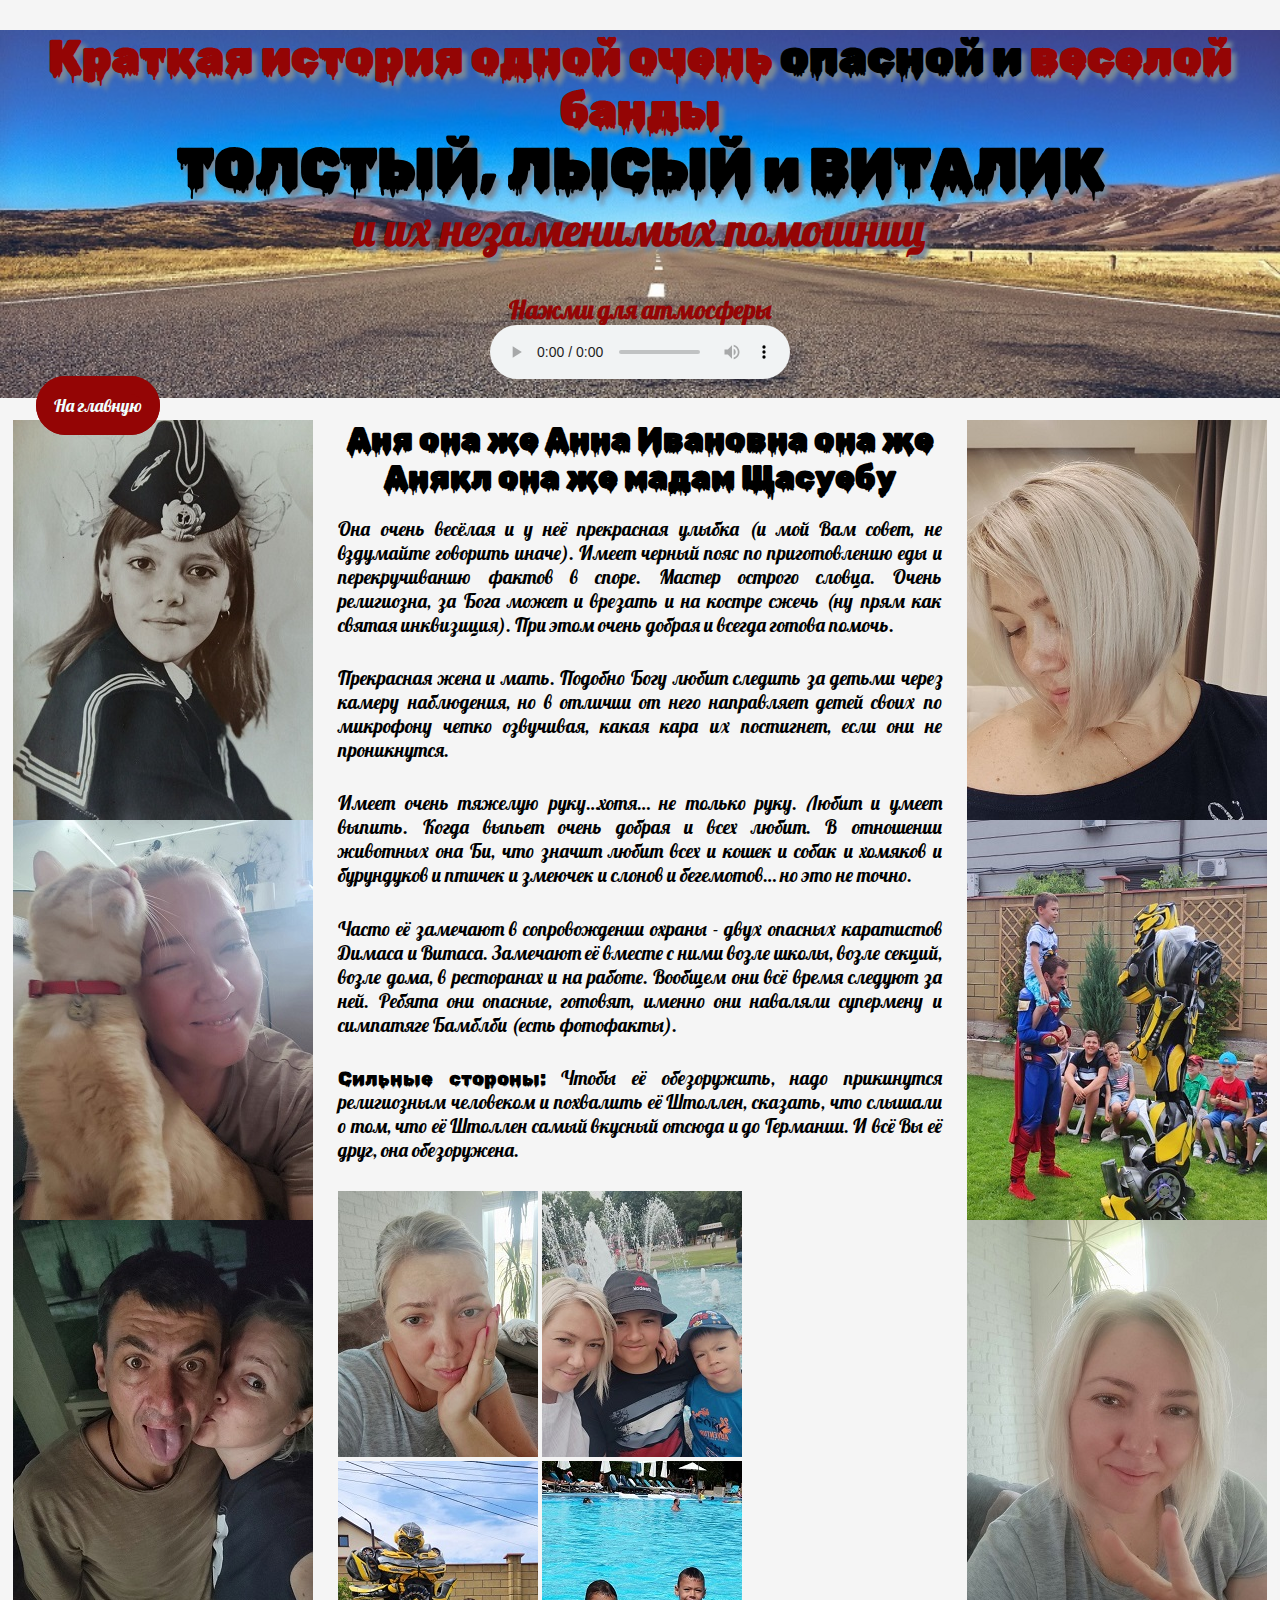
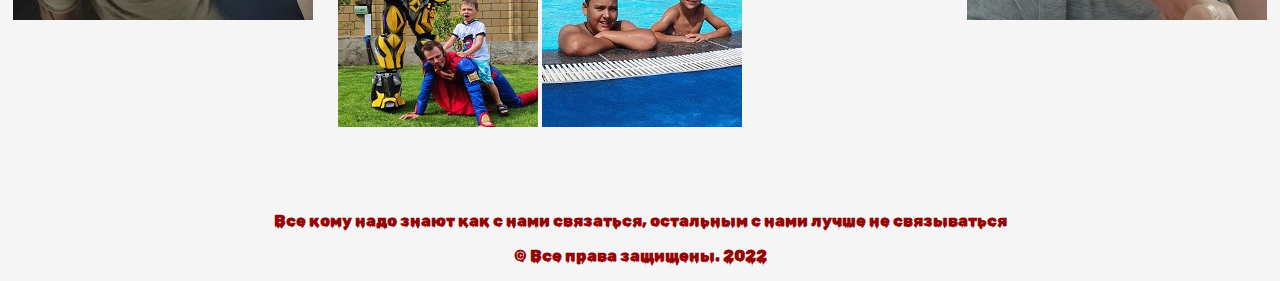
==== Anna.html @ a5c9af0a "Test my skill" ====
<!doctype html>
<html lang="ru">
    <head>
        <meta charset="UTF-8">
        <title>Толстый, Лысый и Виталик</title>
        <link href="https://fonts.googleapis.com/css?family=Rubik+Wet+Paint" rel="stylesheet">
        <link href="https://fonts.googleapis.com/css?family=Bitter" rel="stylesheet">
        <link href="https://fonts.googleapis.com/css?family=Lobster" rel="stylesheet">
        <style>

    header {
     
               background: url(images/blueroad2.jpg) no-repeat center center;
               background-size: cover; 
               height: 23em;
              
            }
     header h1 {
               font-family: "Rubik Wet Paint", Georgia, 'Times New Roman', Times, serif;
               font-weight: bolder;
               font-size: 45px;
               color: #940505;
               text-shadow: .1em .1em .1em lightslategray;
               text-align: center;
               margin-bottom: 0;
                             }
                header h1 strong {
                    font-size: 55px;
                    color: black;}
        header h2 {
                font-family: "Lobster", Georgia, 'Times New Roman', Times, serif;
               font-weight: bolder;
               font-size: 45px;
               color: #940505;
               text-shadow: .1em .1em .1em lightslategray;
               text-align: center;
               margin-top: 0;
                 }
        #atmosphera {display: block; 
                    margin-left: auto;
                    margin-right: auto;
                    margin-top: 0%;
                    margin-bottom: auto;
                    }
        header p {
                font-family: "Lobster", Georgia, 'Times New Roman', Times, serif;
               font-weight: bolder;
               font-size: 25px;
               color: #940505;
               text-align: center;
               margin-bottom: 0;
               
                    }
        body {
                background-color: whitesmoke;
                padding: 0;
                margin: 0;
               
            }
        main p {
                font-family: "Lobster", Georgia, 'Times New Roman', Times, serif; font-size: larger;
                text-align: justify;
                margin: 10px 50px;
                padding-bottom: 1em;
                
            }
        main h1 {
                font-family: "Rubik Wet Paint", Georgia, 'Times New Roman', Times, serif;
                text-align: center;}
        #d1 {
            float: left;
            display: flex;
            flex-direction: column;
            margin-right: 2%;
            margin-left: 1%;
            padding-bottom: 1%;
           
        }
        #d2 {
            float: right;
            display: flex;
            flex-direction: column;
            margin-right: 1%;
            margin-left: 2%;
            padding-bottom: 1%;
           
        }
        .st {
            font-family: "Rubik Wet Paint", Georgia, 'Times New Roman', Times, serif;
        }
        #home {
            text-decoration: none;
            border-style: solid;
                border-radius: 50px;
                border-color: #940505;
                border-width: 1em;
                background-color: #940505;
                color: azure; 
                line-height: 3em;
                font-family: "Lobster", Georgia, 'Times New Roman', Times, serif;
                font-size: large;
                white-space: nowrap;
                margin-left: 2em;
        }
        #foot {display: block;
    margin-left: auto;
    margin-right: auto;}    
              
        #word { color: black;}
        footer { font-family: "Rubik Wet Paint", Georgia, 'Times New Roman', Times, serif;
        text-align: center;
        color: #940505;
        padding-top: 4em;
        }
        
        </style>
    </head>
<body>
    <header>
    <h1>Краткая история одной очень <span id="word">опасной и</span> веселой банды<br> <strong>ТОЛСТЫЙ, ЛЫСЫЙ и ВИТАЛИК</strong></h1>
    <h2>и их незаменимых помошниц</h2>
    <p>Нажми для атмосферы</p>
    <audio id="atmosphera" controls preload="auto" loop>
    <source src="sounds/OST.mp3" type="audio/mp3">
    <p>Ваш браузер не поддерживает проигрывание</p>
    <a href="test.mp3">Скачать в формате MP3</a>
        </audio>
        <a id="home" href="index.html">На главную</a>
</header>
        <main>
        <div id="d1">
            <img src="images/Anna/Anna1.jpg" alt="Даник курит">
            <img src="images/Anna/Anna2.jpg" alt="Даник на лодке">
            <img src="images/Anna/Anna3.jpg" alt="Даник залазит на лодку">
        
        </div>
        <div id="d2">
            <img src="images/Anna/Anna4.jpg" alt="Даник и авто">
            <img src="images/Anna/Anna5.jpg" alt="Даник в очках">
            <img src="images/Anna/Anna6.jpg" alt="Даник и айкос">
            
        </div>
              
       <h1>Аня она же Анна Ивановна она же Анякл она же мадам Щасуебу</h1>
       <p>Она очень весёлая и у неё прекрасная улыбка (и мой Вам совет, не вздумайте говорить иначе). Имеет черный пояс по приготовлению еды и перекручиванию фактов в споре. Мастер острого словца. Очень религиозна, за Бога может и врезать и на костре сжечь (ну прям как святая инквизиция). При этом очень добрая и всегда готова помочь.</p>
       <p>Прекрасная жена и мать. Подобно Богу любит следить за детьми через камеру наблюдения, но в отличии от него направляет детей своих по микрофону четко озвучивая, какая кара их постигнет, если они не проникнутся.</p>
       <p>Имеет очень тяжелую руку…хотя… не только руку. Любит и умеет выпить. Когда выпьет очень добрая и всех любит. В отношении животных она Би, что значит любит всех и кошек и собак и хомяков и бурундуков и птичек и змеючек и слонов и бегемотов… но это не точно.</p>
       <p>Часто её замечают в сопровождении охраны - двух опасных каратистов Димаса и Витаса. Замечают её вместе с ними возле школы, возле секций, возле дома, в ресторанах и на работе. Вообщем они всё время следуют за ней. Ребята они опасные, готовят, именно они наваляли супермену и симпатяге Бамблби (есть фотофакты).</p>
       <p><span class="st">Сильные стороны:</span> Чтобы её обезоружить, надо прикинутся религиозным человеком и похвалить её Штоллен, сказать, что слышали о том, что её Штоллен самый вкусный отсюда и до Германии. И всё Вы её друг, она обезоружена.</p>
       <div id="foot">
        <img src="images/Anna/Anna7.jpg" alt="Даник есть шаурму">
        <img src="images/Anna/Anna8.jpg" alt="Даник смеется на лодке">
        <img src="images/Anna/Anna9.jpg" alt="Даник смеется на лодке">
        <img src="images/Anna/Anna10.jpg" alt="Даник смеется на лодке">
       </div>
      
        </main>
    <footer>
        <p>Все кому надо знают как с нами связаться, остальным с нами лучше не связываться</p>
        <p>&#169; Все права защищены. 2022</p>
    </footer>
</body>
</html>
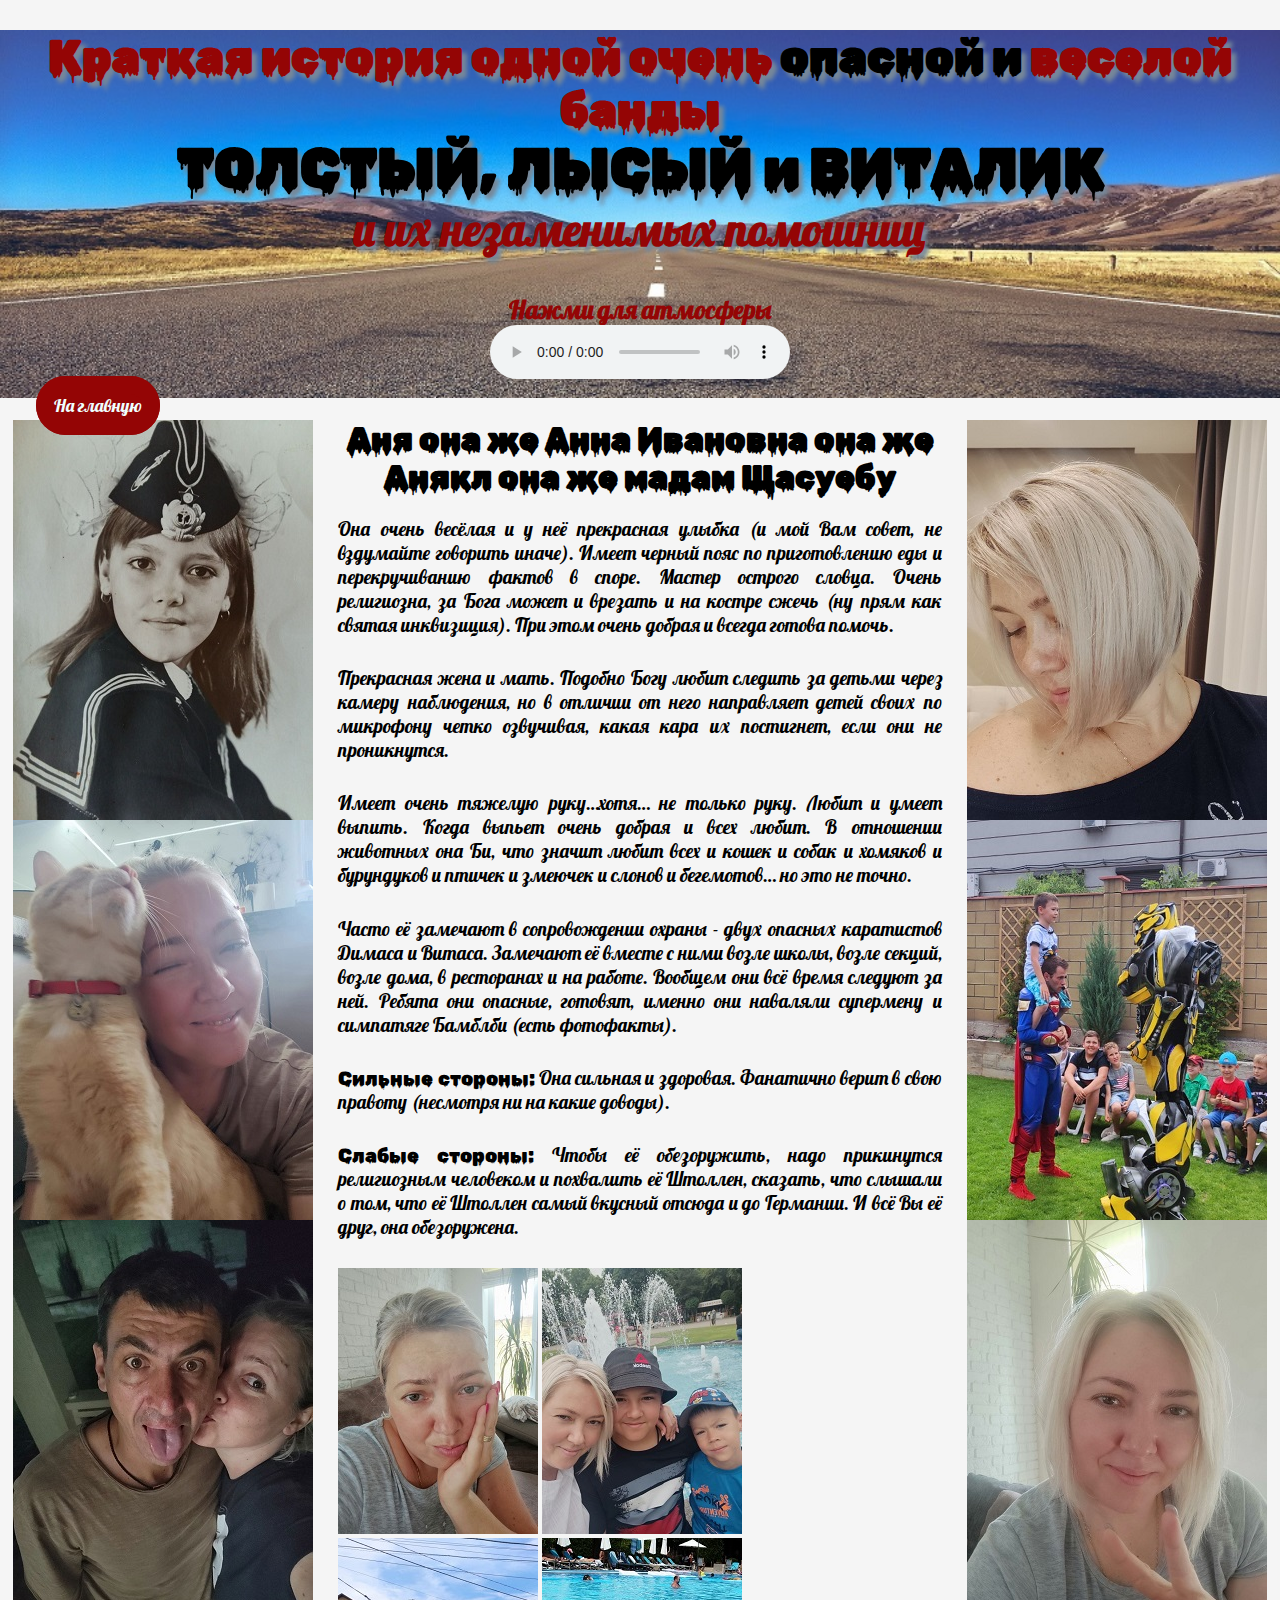
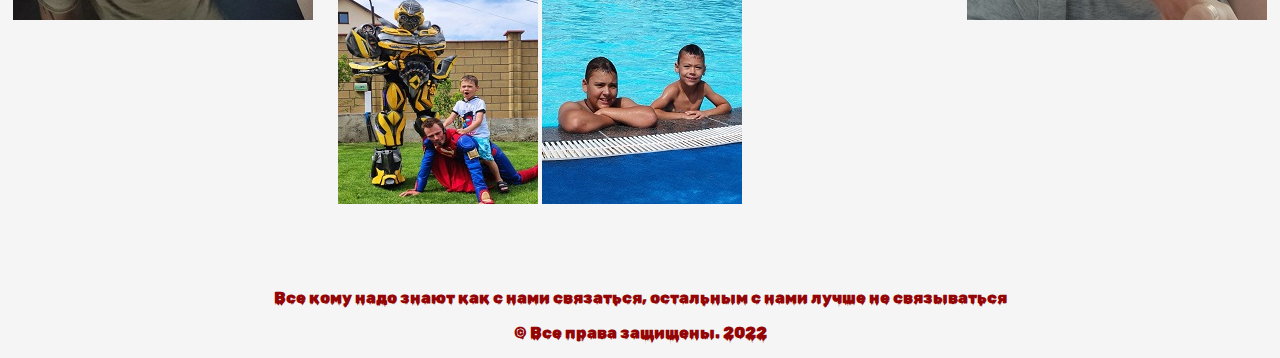
==== commit 6320f67b: "Add files via upload" ====
--- a/Anna.html
+++ b/Anna.html
@@ -146,7 +146,8 @@
        <p>Прекрасная жена и мать. Подобно Богу любит следить за детьми через камеру наблюдения, но в отличии от него направляет детей своих по микрофону четко озвучивая, какая кара их постигнет, если они не проникнутся.</p>
        <p>Имеет очень тяжелую руку…хотя… не только руку. Любит и умеет выпить. Когда выпьет очень добрая и всех любит. В отношении животных она Би, что значит любит всех и кошек и собак и хомяков и бурундуков и птичек и змеючек и слонов и бегемотов… но это не точно.</p>
        <p>Часто её замечают в сопровождении охраны - двух опасных каратистов Димаса и Витаса. Замечают её вместе с ними возле школы, возле секций, возле дома, в ресторанах и на работе. Вообщем они всё время следуют за ней. Ребята они опасные, готовят, именно они наваляли супермену и симпатяге Бамблби (есть фотофакты).</p>
-       <p><span class="st">Сильные стороны:</span> Чтобы её обезоружить, надо прикинутся религиозным человеком и похвалить её Штоллен, сказать, что слышали о том, что её Штоллен самый вкусный отсюда и до Германии. И всё Вы её друг, она обезоружена.</p>
+       <p><span class="st">Сильные стороны:</span> Она сильная и здоровая. Фанатично верит в свою правоту (несмотря ни на какие доводы).</p>
+       <p><span class="st">Слабые стороны:</span> Чтобы её обезоружить, надо прикинутся религиозным человеком и похвалить её Штоллен, сказать, что слышали о том, что её Штоллен самый вкусный отсюда и до Германии. И всё Вы её друг, она обезоружена.</p>
        <div id="foot">
         <img src="images/Anna/Anna7.jpg" alt="Даник есть шаурму">
         <img src="images/Anna/Anna8.jpg" alt="Даник смеется на лодке">
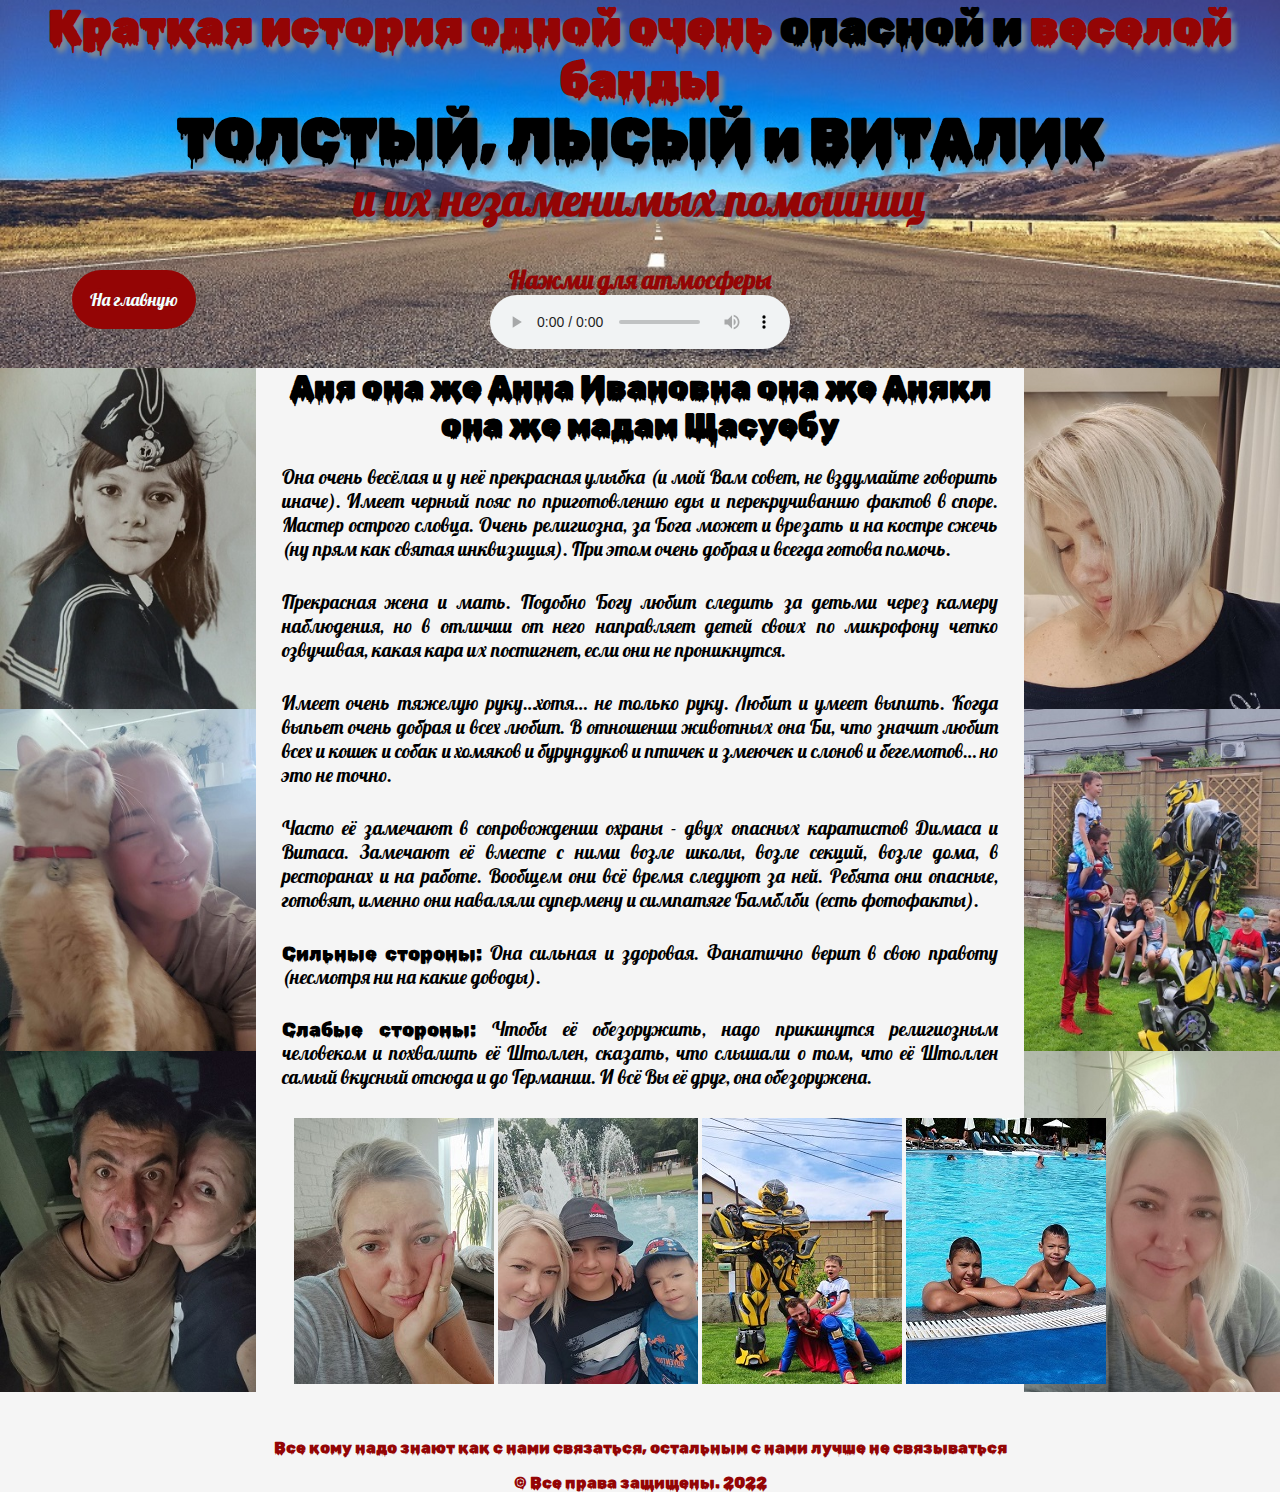
==== commit b177e773: "Add files via upload" ====
--- a/Anna.html
+++ b/Anna.html
@@ -7,112 +7,7 @@
         <link href="https://fonts.googleapis.com/css?family=Bitter" rel="stylesheet">
         <link href="https://fonts.googleapis.com/css?family=Lobster" rel="stylesheet">
         <style>
-
-    header {
-     
-               background: url(images/blueroad2.jpg) no-repeat center center;
-               background-size: cover; 
-               height: 23em;
-              
-            }
-     header h1 {
-               font-family: "Rubik Wet Paint", Georgia, 'Times New Roman', Times, serif;
-               font-weight: bolder;
-               font-size: 45px;
-               color: #940505;
-               text-shadow: .1em .1em .1em lightslategray;
-               text-align: center;
-               margin-bottom: 0;
-                             }
-                header h1 strong {
-                    font-size: 55px;
-                    color: black;}
-        header h2 {
-                font-family: "Lobster", Georgia, 'Times New Roman', Times, serif;
-               font-weight: bolder;
-               font-size: 45px;
-               color: #940505;
-               text-shadow: .1em .1em .1em lightslategray;
-               text-align: center;
-               margin-top: 0;
-                 }
-        #atmosphera {display: block; 
-                    margin-left: auto;
-                    margin-right: auto;
-                    margin-top: 0%;
-                    margin-bottom: auto;
-                    }
-        header p {
-                font-family: "Lobster", Georgia, 'Times New Roman', Times, serif;
-               font-weight: bolder;
-               font-size: 25px;
-               color: #940505;
-               text-align: center;
-               margin-bottom: 0;
-               
-                    }
-        body {
-                background-color: whitesmoke;
-                padding: 0;
-                margin: 0;
-               
-            }
-        main p {
-                font-family: "Lobster", Georgia, 'Times New Roman', Times, serif; font-size: larger;
-                text-align: justify;
-                margin: 10px 50px;
-                padding-bottom: 1em;
-                
-            }
-        main h1 {
-                font-family: "Rubik Wet Paint", Georgia, 'Times New Roman', Times, serif;
-                text-align: center;}
-        #d1 {
-            float: left;
-            display: flex;
-            flex-direction: column;
-            margin-right: 2%;
-            margin-left: 1%;
-            padding-bottom: 1%;
-           
-        }
-        #d2 {
-            float: right;
-            display: flex;
-            flex-direction: column;
-            margin-right: 1%;
-            margin-left: 2%;
-            padding-bottom: 1%;
-           
-        }
-        .st {
-            font-family: "Rubik Wet Paint", Georgia, 'Times New Roman', Times, serif;
-        }
-        #home {
-            text-decoration: none;
-            border-style: solid;
-                border-radius: 50px;
-                border-color: #940505;
-                border-width: 1em;
-                background-color: #940505;
-                color: azure; 
-                line-height: 3em;
-                font-family: "Lobster", Georgia, 'Times New Roman', Times, serif;
-                font-size: large;
-                white-space: nowrap;
-                margin-left: 2em;
-        }
-        #foot {display: block;
-    margin-left: auto;
-    margin-right: auto;}    
-              
-        #word { color: black;}
-        footer { font-family: "Rubik Wet Paint", Georgia, 'Times New Roman', Times, serif;
-        text-align: center;
-        color: #940505;
-        padding-top: 4em;
-        }
-        
+@import url(band.css);
         </style>
     </head>
 <body>
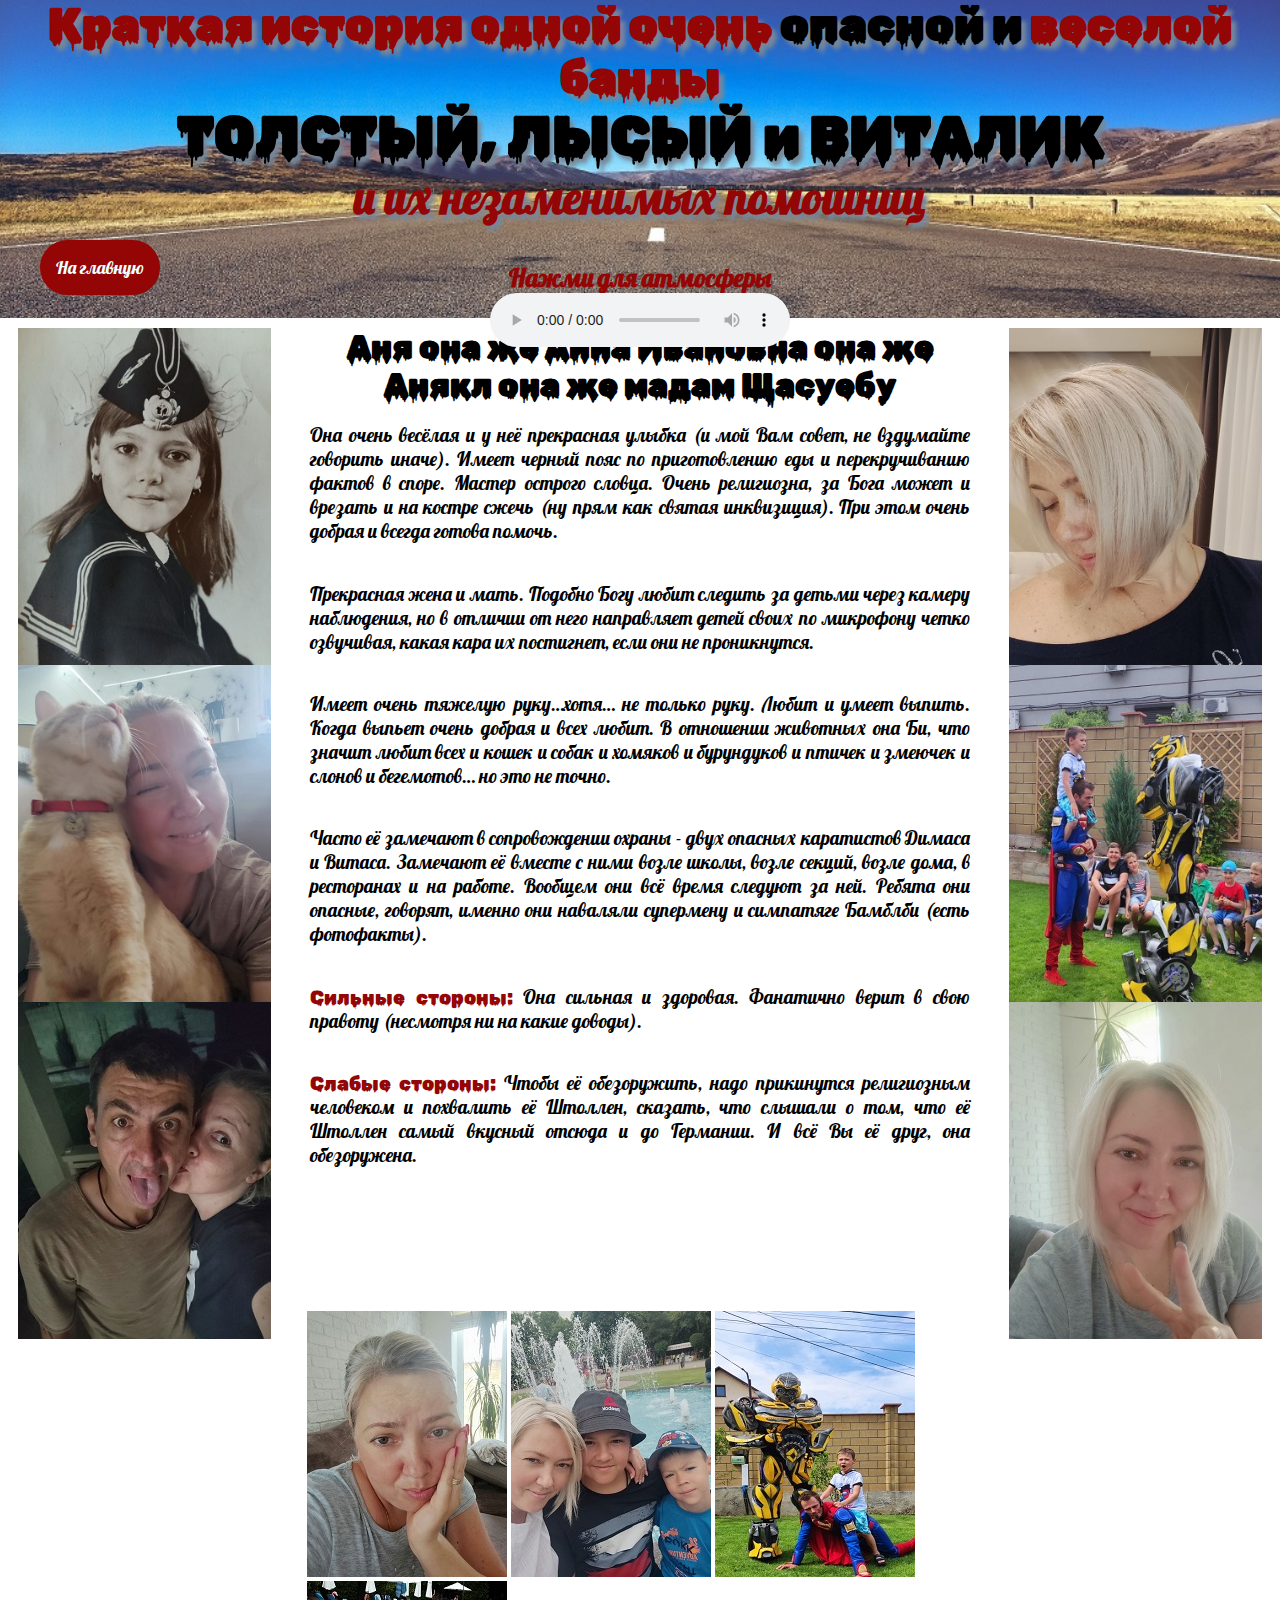
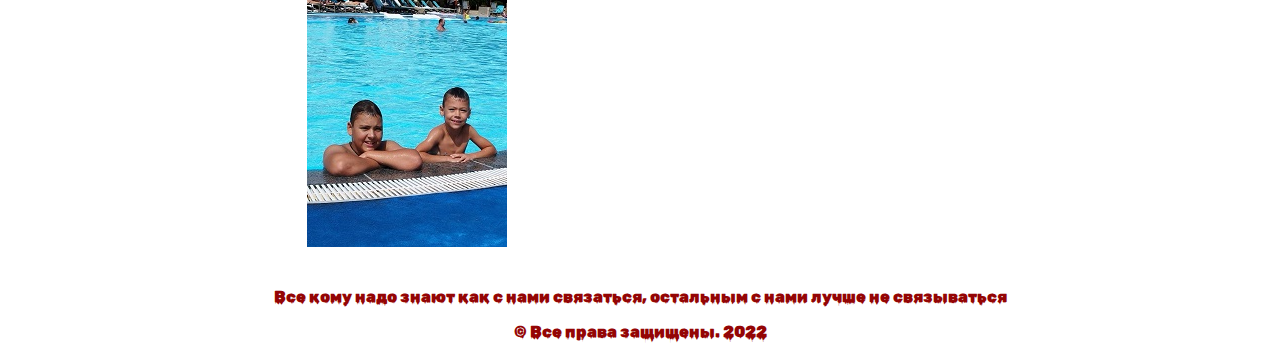
==== commit 055f386a: "Add files via upload" ====
--- a/Anna.html
+++ b/Anna.html
@@ -20,37 +20,39 @@
     <p>Ваш браузер не поддерживает проигрывание</p>
     <a href="test.mp3">Скачать в формате MP3</a>
         </audio>
-        <a id="home" href="index.html">На главную</a>
+       
 </header>
-        <main>
+        <main class="about">
         <div id="d1">
-            <img src="images/Anna/Anna1.jpg" alt="Даник курит">
-            <img src="images/Anna/Anna2.jpg" alt="Даник на лодке">
-            <img src="images/Anna/Anna3.jpg" alt="Даник залазит на лодку">
+            <img src="images/Anna/Anna1.jpg" alt="Ання в пилотке">
+            <img src="images/Anna/Anna2.jpg" alt="Аня с котом">
+            <img src="images/Anna/Anna3.jpg" alt="Аня и Саша">
         
         </div>
         <div id="d2">
-            <img src="images/Anna/Anna4.jpg" alt="Даник и авто">
-            <img src="images/Anna/Anna5.jpg" alt="Даник в очках">
-            <img src="images/Anna/Anna6.jpg" alt="Даник и айкос">
+            <img src="images/Anna/Anna4.jpg" alt="Аня с причёской">
+            <img src="images/Anna/Anna5.jpg" alt="Дети и аниматоры">
+            <img src="images/Anna/Anna6.jpg" alt="Аня передает привет">
             
         </div>
-              
+        <div id="d3">       
        <h1>Аня она же Анна Ивановна она же Анякл она же мадам Щасуебу</h1>
        <p>Она очень весёлая и у неё прекрасная улыбка (и мой Вам совет, не вздумайте говорить иначе). Имеет черный пояс по приготовлению еды и перекручиванию фактов в споре. Мастер острого словца. Очень религиозна, за Бога может и врезать и на костре сжечь (ну прям как святая инквизиция). При этом очень добрая и всегда готова помочь.</p>
        <p>Прекрасная жена и мать. Подобно Богу любит следить за детьми через камеру наблюдения, но в отличии от него направляет детей своих по микрофону четко озвучивая, какая кара их постигнет, если они не проникнутся.</p>
        <p>Имеет очень тяжелую руку…хотя… не только руку. Любит и умеет выпить. Когда выпьет очень добрая и всех любит. В отношении животных она Би, что значит любит всех и кошек и собак и хомяков и бурундуков и птичек и змеючек и слонов и бегемотов… но это не точно.</p>
-       <p>Часто её замечают в сопровождении охраны - двух опасных каратистов Димаса и Витаса. Замечают её вместе с ними возле школы, возле секций, возле дома, в ресторанах и на работе. Вообщем они всё время следуют за ней. Ребята они опасные, готовят, именно они наваляли супермену и симпатяге Бамблби (есть фотофакты).</p>
+       <p>Часто её замечают в сопровождении охраны - двух опасных каратистов Димаса и Витаса. Замечают её вместе с ними возле школы, возле секций, возле дома, в ресторанах и на работе. Вообщем они всё время следуют за ней. Ребята они опасные, говорят, именно они наваляли супермену и симпатяге Бамблби (есть фотофакты).</p>
        <p><span class="st">Сильные стороны:</span> Она сильная и здоровая. Фанатично верит в свою правоту (несмотря ни на какие доводы).</p>
        <p><span class="st">Слабые стороны:</span> Чтобы её обезоружить, надо прикинутся религиозным человеком и похвалить её Штоллен, сказать, что слышали о том, что её Штоллен самый вкусный отсюда и до Германии. И всё Вы её друг, она обезоружена.</p>
-       <div id="foot">
-        <img src="images/Anna/Anna7.jpg" alt="Даник есть шаурму">
-        <img src="images/Anna/Anna8.jpg" alt="Даник смеется на лодке">
-        <img src="images/Anna/Anna9.jpg" alt="Даник смеется на лодке">
-        <img src="images/Anna/Anna10.jpg" alt="Даник смеется на лодке">
-       </div>
-      
+       <section id="d4">
+        <img src="images/Anna/Anna7.jpg" alt="Аня грустит">
+        <img src="images/Anna/Anna8.jpg" alt="Аня и мальчики">
+        <img src="images/Anna/Anna9.jpg" alt="Димон на верхом на супермене">
+        <img src="images/Anna/Anna10.jpg" alt="Дима и Виталик в басейне">
+        </section>
         </main>
+    </div>
+    </main>     
+    <div id="linkh"><a href="index.html">На главную</a></div>  
     <footer>
         <p>Все кому надо знают как с нами связаться, остальным с нами лучше не связываться</p>
         <p>&#169; Все права защищены. 2022</p>
